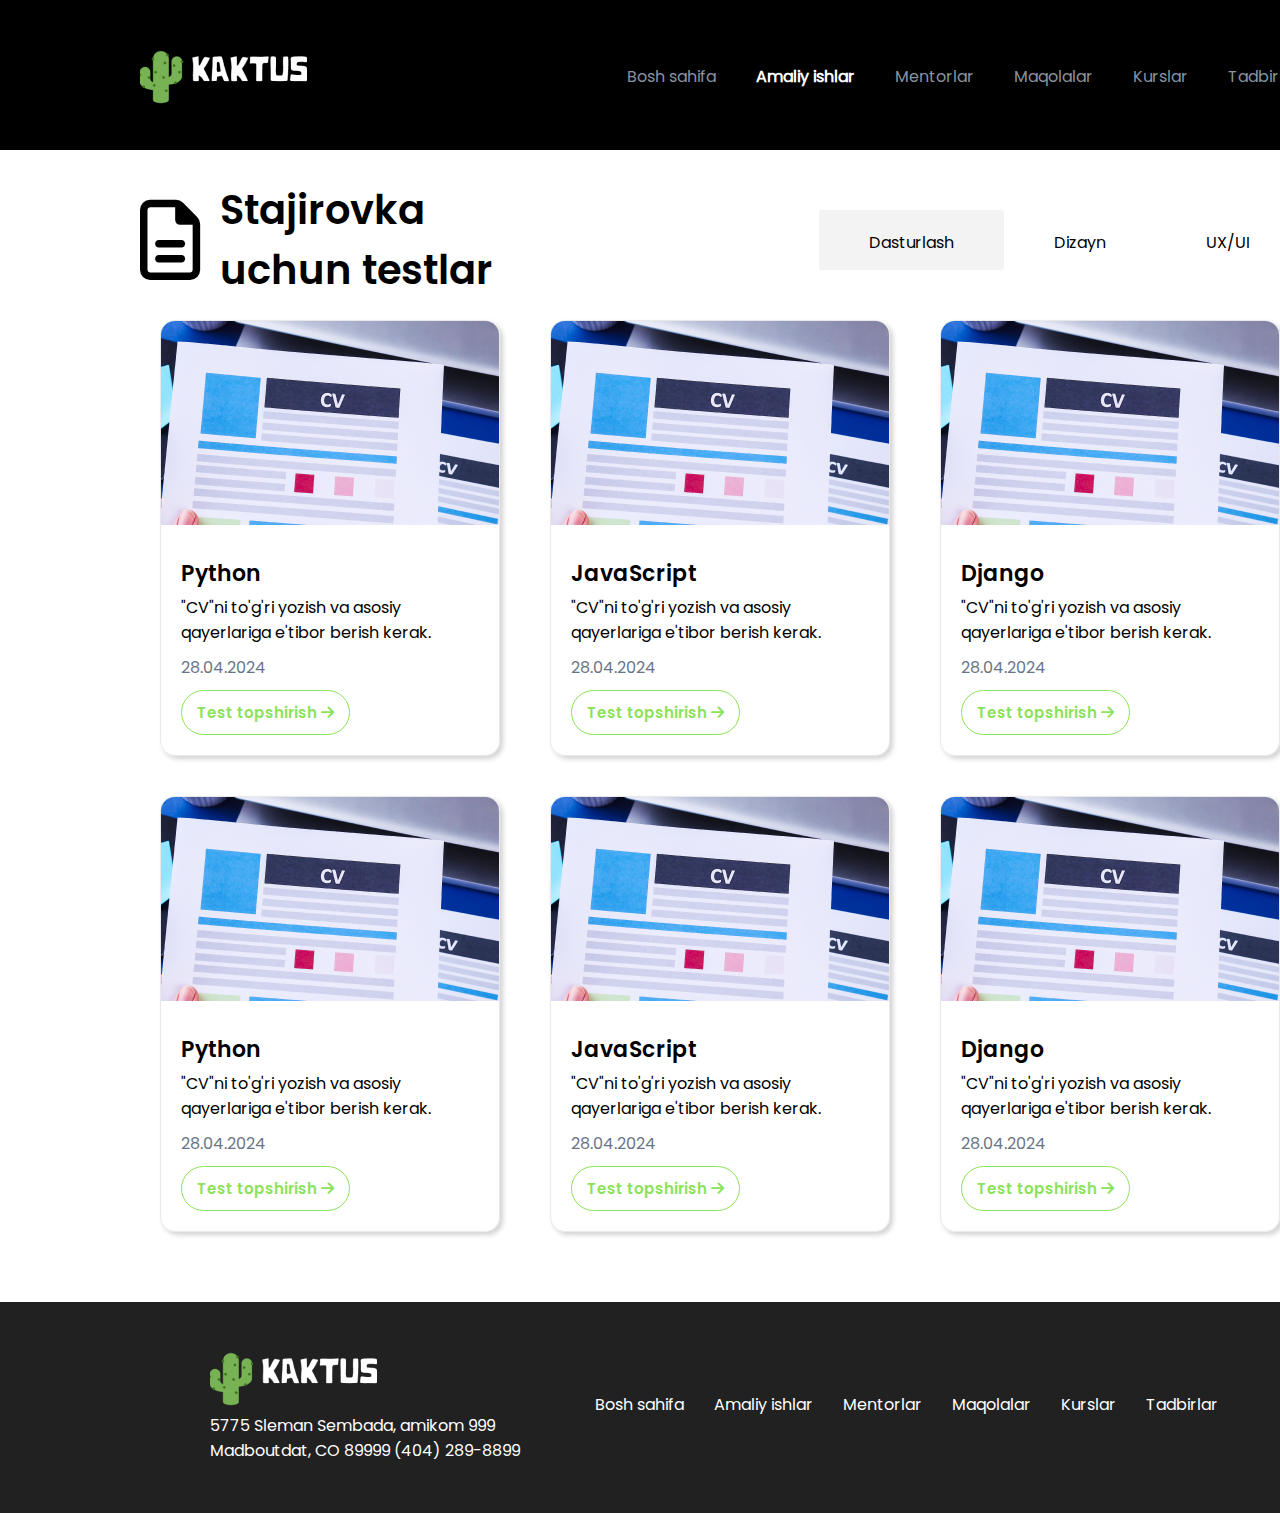
==== works.html @ b39ca409 "new page" ====
<!DOCTYPE html>
<html lang="en">
<head>
    <meta charset="UTF-8">
    <meta name="viewport" content="width=device-width, initial-scale=1.0">
    <title>KAKTUS</title>
    <link rel="stylesheet" href="css/style.css">
    <link rel="stylesheet" href="css/all.css">
    <link rel="shortcut icon" href="images/favicon.ico" type="image/x-icon">
    <link rel="icon" href="images/favicon.ico" type="image/x-icon">
</head>
<body>
    <div class="container">
        <!-- start page -->
        <div class="page">
            <div class="row">
                <header>
                    <div class="header__logo">
                        <a href="#">
                            <img src="images/kaktus_logo.png" alt="aaa">
                        </a>
                    </div>
                    <nav class="header__nav">
                        <ul>
                            <li><a href="#">Bosh sahifa</a></li>
                            <li><a href="#" class="active">Amaliy ishlar</a></li>
                            <li><a href="#">Mentorlar</a></li>
                            <li><a href="#">Maqolalar</a></li>
                            <li><a href="#">Kurslar</a></li>
                            <li><a href="#">Tadbirlar</a></li>
                        </ul>
                    </nav>
                </header>
            </div>
        </div>
        <!-- end page -->
        <!-- start maqolalar -->
        <div class="maqola_page">
            <div class="row">
                <div class="page__header">
                    <div class="page__title">
                        <i class="fa-regular fa-file-lines"></i> <span>Stajirovka uchun testlar</span>
                    </div>
                    <div class="page__filter">
                        <a href="#" class="page__filter-btn active">Dasturlash</a>
                        <a href="#" class="page__filter-btn">Dizayn</a>
                        <a href="#" class="page__filter-btn">UX/UI</a>
                    </div>
                </div>
                <div class="universal_cards">
                    <div class="universal_card">
                        <img src="images/cv.png" alt="" class="card-img-top">
                        <div class="card-body">
                            <h5 class="card-title">Python</h5>
                            <p class="card-text">"CV"ni to'g'ri yozish va asosiy qayerlariga e'tibor berish kerak.</p>
                            <p class="card-data">28.04.2024</p>
                            <a href="#" class="card-link">Test topshirish <i class="fa-solid fa-arrow-right"></i></a>
                        </div>
                    </div>
                    <div class="universal_card">
                        <img src="images/cv.png" alt="" class="card-img-top">
                        <div class="card-body">
                            <h5 class="card-title">JavaScript</h5>
                            <p class="card-text">"CV"ni to'g'ri yozish va asosiy qayerlariga e'tibor berish kerak.</p>
                            <p class="card-data">28.04.2024</p>
                            <a href="#" class="card-link">Test topshirish <i class="fa-solid fa-arrow-right"></i></a>
                        </div>
                    </div>
                    <div class="universal_card">
                        <img src="images/cv.png" alt="" class="card-img-top">
                        <div class="card-body">
                            <h5 class="card-title">Django</h5>
                            <p class="card-text">"CV"ni to'g'ri yozish va asosiy qayerlariga e'tibor berish kerak.</p>
                            <p class="card-data">28.04.2024</p>
                            <a href="#" class="card-link">Test topshirish <i class="fa-solid fa-arrow-right"></i></a>
                        </div>
                    </div>
                    <div class="universal_card">
                        <img src="images/cv.png" alt="" class="card-img-top">
                        <div class="card-body">
                            <h5 class="card-title">Python</h5>
                            <p class="card-text">"CV"ni to'g'ri yozish va asosiy qayerlariga e'tibor berish kerak.</p>
                            <p class="card-data">28.04.2024</p>
                            <a href="#" class="card-link">Test topshirish <i class="fa-solid fa-arrow-right"></i></a>
                        </div>
                    </div>
                    <div class="universal_card">
                        <img src="images/cv.png" alt="" class="card-img-top">
                        <div class="card-body">
                            <h5 class="card-title">JavaScript</h5>
                            <p class="card-text">"CV"ni to'g'ri yozish va asosiy qayerlariga e'tibor berish kerak.</p>
                            <p class="card-data">28.04.2024</p>
                            <a href="#" class="card-link">Test topshirish <i class="fa-solid fa-arrow-right"></i></a>
                        </div>
                    </div>
                    <div class="universal_card">
                        <img src="images/cv.png" alt="" class="card-img-top">
                        <div class="card-body">
                            <h5 class="card-title">Django</h5>
                            <p class="card-text">"CV"ni to'g'ri yozish va asosiy qayerlariga e'tibor berish kerak.</p>
                            <p class="card-data">28.04.2024</p>
                            <a href="#" class="card-link">Test topshirish <i class="fa-solid fa-arrow-right"></i></a>
                        </div>
                    </div>
                </div>
            </div>
        </div>
        <!-- end maqolalar -->
        <footer>
            <div class="row">
                <div class="footer__cols">
                    <div class="footer__col-info">
                        <a href="#">
                            <img src="images/kaktus_logo.png" alt="aaa">
                        </a>
                        <p>5775 Sleman Sembada, amikom 999 Madboutdat, CO 89999 (404) 289-8899</p>
                    </div>
                    <div class="footer__col-menu">
                        <ul>
                            <li><a href="#">Bosh sahifa</a></li>
                            <li><a href="#">Amaliy ishlar</a></li>
                            <li><a href="#">Mentorlar</a></li>
                            <li><a href="#">Maqolalar</a></li>
                            <li><a href="#">Kurslar</a></li>
                            <li><a href="#">Tadbirlar</a></li>
                        </ul>
                    </div>
                </div>
            </div>
        </footer>

    </div>
    <script src="js/app.js"></script>
</body>
</html>
---- css/style.css ----
@font-face{
    font-family: "Poppins";
    src: url("../fonts/Poppins/Poppins-Regular.ttf") format(truetype);
}
@font-face{
    font-family: "Poppins600";
    src: url("../fonts/Poppins/Poppins-SemiBold.ttf") format(truetype);
}
@font-face{
    font-family: "Poppins800";
    src: url("../fonts/Poppins/Poppins-Bold.ttf") format(truetype);
}

*{
    margin:0px;
    padding:0px;
    box-sizing: border-box;
    font-family: "Poppins";
    transition: all .3s;
}
a{
    text-decoration: none;
}
.container{
    width: 1440px;
    margin:0 auto;
}
.container .row{
    width: 1160px;
    margin:0 auto;
}
.hero{
    background-image: url("../images/hero_bg.png");
    position: relative;
}
header {
    padding-top:50px;
    display: flex;
    justify-content: space-between;
    align-content: center;
}
header .header__logo a{
    display: flex;
    align-content: center;
    color: #fff;
}
header .header__logo a span{
    line-height: 54px;
    margin-left: 5px;
    text-transform: uppercase;
    font-size: 35px;
    font-family: "Poppins";
}
header .header__nav{
    line-height: 54px;
}
header .header__nav ul{
    display: flex;
    list-style: none;
}
header .header__nav ul li a{
    font-family: "Poppins";
    color:#89939E;
    margin-left:40px;
}
header .header__nav ul li .active{
    color:#ffffff;
    font-weight: 600;
}
header .header__login a{
    display: block;
    line-height: 54px;
    color: #fff;
    border:1px solid #ffffff;
    border-radius: 7px;
    width: 100px;
    text-align: center;
    font-family: "Poppins";
}
.hero__title{
    font-family: 'Poppins600';
    font-size: 85px;
    line-height: 8rem;
    font-weight: 700;
    text-transform: uppercase;
    margin-top:80px;
    color:#fff;
}
.hero__title span{
    color:#8CE25A;
}
.hero__img{
    margin-top:50px;
    text-align: center;
}
.hero__img img{
    margin-bottom:5px;
    width: 1150px;
    border:5px solid #212121;
    border-radius: 10px;
    position: relative;
    z-index: 5;
}
.hero__img .hero__left__radius{
    width: 135px;
    height: 135px;
    background-color: #ffffff;
    border-top-right-radius: 45px;
    position: absolute;
    left:0px;
    bottom:0px;
}
.hero__img .hero__left__radius::after{
    content: "";
    width: 10px;
    height: 10px;
    position: absolute;
    right:-10px;
    bottom:-4.8px;
    background-color: #212121;
    border-left:5px solid #ffffff;
    border-bottom:5px solid #ffffff;
    border-bottom-left-radius: 20px;
}
.hero__img .hero__right__radius{
    width: 135px;
    height: 135px;
    background-color: #ffffff;
    border-top-left-radius: 45px;
    position: absolute;
    right:0px;
    bottom:0px;
}
.hero__img .hero__right__radius::before{
    content: "";
    width: 10px;
    height: 10px;
    position: absolute;
    left:-10px;
    bottom:-4.8px;
    background-color: #212121;
    border-right:5px solid #ffffff;
    border-bottom:5px solid #ffffff;
    border-bottom-right-radius: 20px;
}
.content__tittles{
    margin-top:50px;
    font-family: "Poppins800";
    font-size: 108px;
    color:black;
}
.works__cards{
    display: flex;
    flex-wrap: wrap;
    justify-content: space-between;
    align-content: space-between;
}
.works__cards .works__cards-card{
    width: 540px;
    border:1px solid #E4E4E4;
    border-radius: 20px;
    margin:20px;
}
.works__cards .works__cards-card:hover{
    background-color: #212121;
}
.works__cards .works__cards-card .works__card__row{
    margin:30px;
    display:flex;
    justify-content: space-between;
}
.works__cards .works__cards-card .works__card__row .works__card-icon{
    width: 20%;
}
.works__cards .works__cards-card .works__card__row .works__card-icon i{
    color:#E4E4E4;
    font-size: 90px;
}
.works__cards .works__cards-card:hover .works__card__row .works__card-icon i{
    color:#8CE25A;
}
.works__cards .works__cards-card .works__card__row .works__card-text{
    width: 73%;
}
.works__cards .works__cards-card .works__card__row .works__card-text .card__text-title{
    font-family: "Poppins600";
    font-size: 24px;
    color:black;
}
.works__cards .works__cards-card:hover .works__card__row .works__card-text .card__text-title{
    color:#fff;
}
.works__cards .works__cards-card .works__card__row .works__card-text .card__text-text{
    font-family: "Poppins";
    font-size: 18px;
    color:black;
}
.works__cards .works__cards-card:hover .works__card__row .works__card-text .card__text-text{
    color:#fff;
}
.mentors__card{
    padding:50px;
    background-color:black;
    border-radius:20px;
}
.mentors__card .mentors__card__row{
    margin:0px auto;
    display: flex;
    justify-content: space-between;
}
.mentors__card .mentors__card__row .mentors__card-left{
    width: 45%;
}
.mentors__card .mentors__card__row .mentors__card-left img{
    width: 95%;
}
.mentors__card .mentors__card__row .mentors__card-right{
    width: 50%;
}
.mentors__card .mentors__card__row .mentors__card-right .main-tittle{
    color:#fff;
    font-family: "Poppins600";
    font-size: 35px;
}
.mentors__card .mentors__card__row .mentors__card-right .sub-tittle{
    color:#fff;
    font-family: "Poppins";
    font-size: 18px;
}
.mentors__card .mentors__card__row .mentors__card-right .mentors__card-list{
    margin-top:30px;
}
.mentors__card .mentors__card__row .mentors__card-right .mentors__card-list ul{
    list-style: none;
}
.mentors__card .mentors__card__row .mentors__card-right .mentors__card-list ul li{
    width: 80%;
    font-size: 14.5px;
    line-height:2rem;
    margin-top:10px;
    color:#fff;
}
.mentors__card .mentors__card__row .mentors__card-right .mentors__card-list ul li::before{
    content:url("../images/list-img.png");
    vertical-align: middle;
    padding-top:10px;
    margin-right:10px;
}
.mentors__card .mentors__card__row .mentors__card-right .mentors__card-btn{
    margin-top:20px;
}
.mentors__card .mentors__card__row .mentors__card-right .mentors__card-btn a{
    padding:10px 15px;
    color: #fff;
    border:1px solid #fff;
    border-radius:30px;
    font-size: 15px;
    margin-top:20px;
}
.mentors__card .mentors__card__row .mentors__card-right .mentors__card-btn a:hover{
    padding:10px 15px;
    background-color: #8CE25A;
    border:1px solid #8CE25A;
}
.author{
    font-family: "Poppins";
    font-size: 15px;
    color:#969696;
    margin-top:20px;
}
.universal_cards{
    display: flex;
    flex-wrap: wrap;
    justify-content: space-between;
}
.universal_card{
    width: 340px;
    border:1px solid #E9E9E9;
    border-radius: 15px;
    margin:20px;
    overflow: hidden;
    box-shadow: 3px 3px 5px lightgray;
}
.universal_card .card-body{
    padding:20px;
}
.universal_card .card-body .card-title{
    font-family: "Poppins600";
    font-size: 22px;
    margin-top:5px;
}
.universal_card .card-body .card-text{
    margin-top:5px;
}
.universal_card .card-body .card-data{
    color:#697586;
    margin-top:10px;
}
.universal_card .card-body .card-link{
    font-family: "Poppins600";
    padding:10px 15px;
    color: #8CE25A;
    border:1px solid #8CE25A;
    border-radius:30px;
    font-size: 15px;
    margin-top:10px;
    display: inline-block;
}
.universal_card .card-body .card-link:hover{
    background-color: #8CE25A;
    color:#fff;
}
.universal_card .card-body .card-status{
    padding:5px 15px;
    border-radius:30px;
    font-size: 15px;
    display: inline-block;
    border:1px solid #969696;
}
.universal_card .card-body .active{
    background-color: #8CE25A;
}
.courses__cards{
    display: flex;
    flex-wrap: wrap;
    overflow: hidden;
}
.courses__card{
    width: 360px;
    box-shadow: 3px 3px 15px gray;
    margin:20px 10px;
    border-radius:10px;
}
.courses__card .card-img-top{
    width: 100%;
}
.courses__card .card__body{
    padding:10px 15px;
    display: flex;
    align-content: center;
}
.courses__card .card__body img{
    flex-grow: 1;
}
.courses__card .card__body p{
    margin-left:20px;
    flex-grow: 12;
    line-height: 40px;
}
.page{
    background-color: black;
    height: 150px;
}
.maqola_page .page__header{
    display: flex;
    flex-wrap: wrap;
    justify-content: space-between;
}
.page__header .page__title{
    display: flex;
    width: 400px;
}
.page__header .page__title i{
    margin-top:50px;
    font-size: 80px;
}
.page__header .page__title span{
    font-family: "Poppins600";
    font-size: 40px;
    margin-left:20px;
    margin-top:30px;
}
.page__header .page__filter{
    margin-top:60px;
    height: 60px;
    display: flex;
}
.page__header .page__filter-btn{
    padding:20px 50px;
    display: block;
    color:black;
}
.page__header .page__filter-btn.active{
    background-color: #F3F3F3;
    border-radius: 3px;
}
footer{
    margin-top:50px;
    background-color: #212121;
}
.footer__cols{
    padding:50px;
    display: flex;
}
.footer__col-info{
    width: 350px;
    margin:0px 20px;
}
.footer__col-info p{
    color:white;
}
.footer__col-menu ul{
    list-style: none;
    display: flex;
}
.footer__col-menu ul li{
}
.footer__col-menu ul li a{
    display: block;
    margin:40px 15px;
    color:white;
}
.footer__col-menu ul li a:hover{
    color:gray;
}
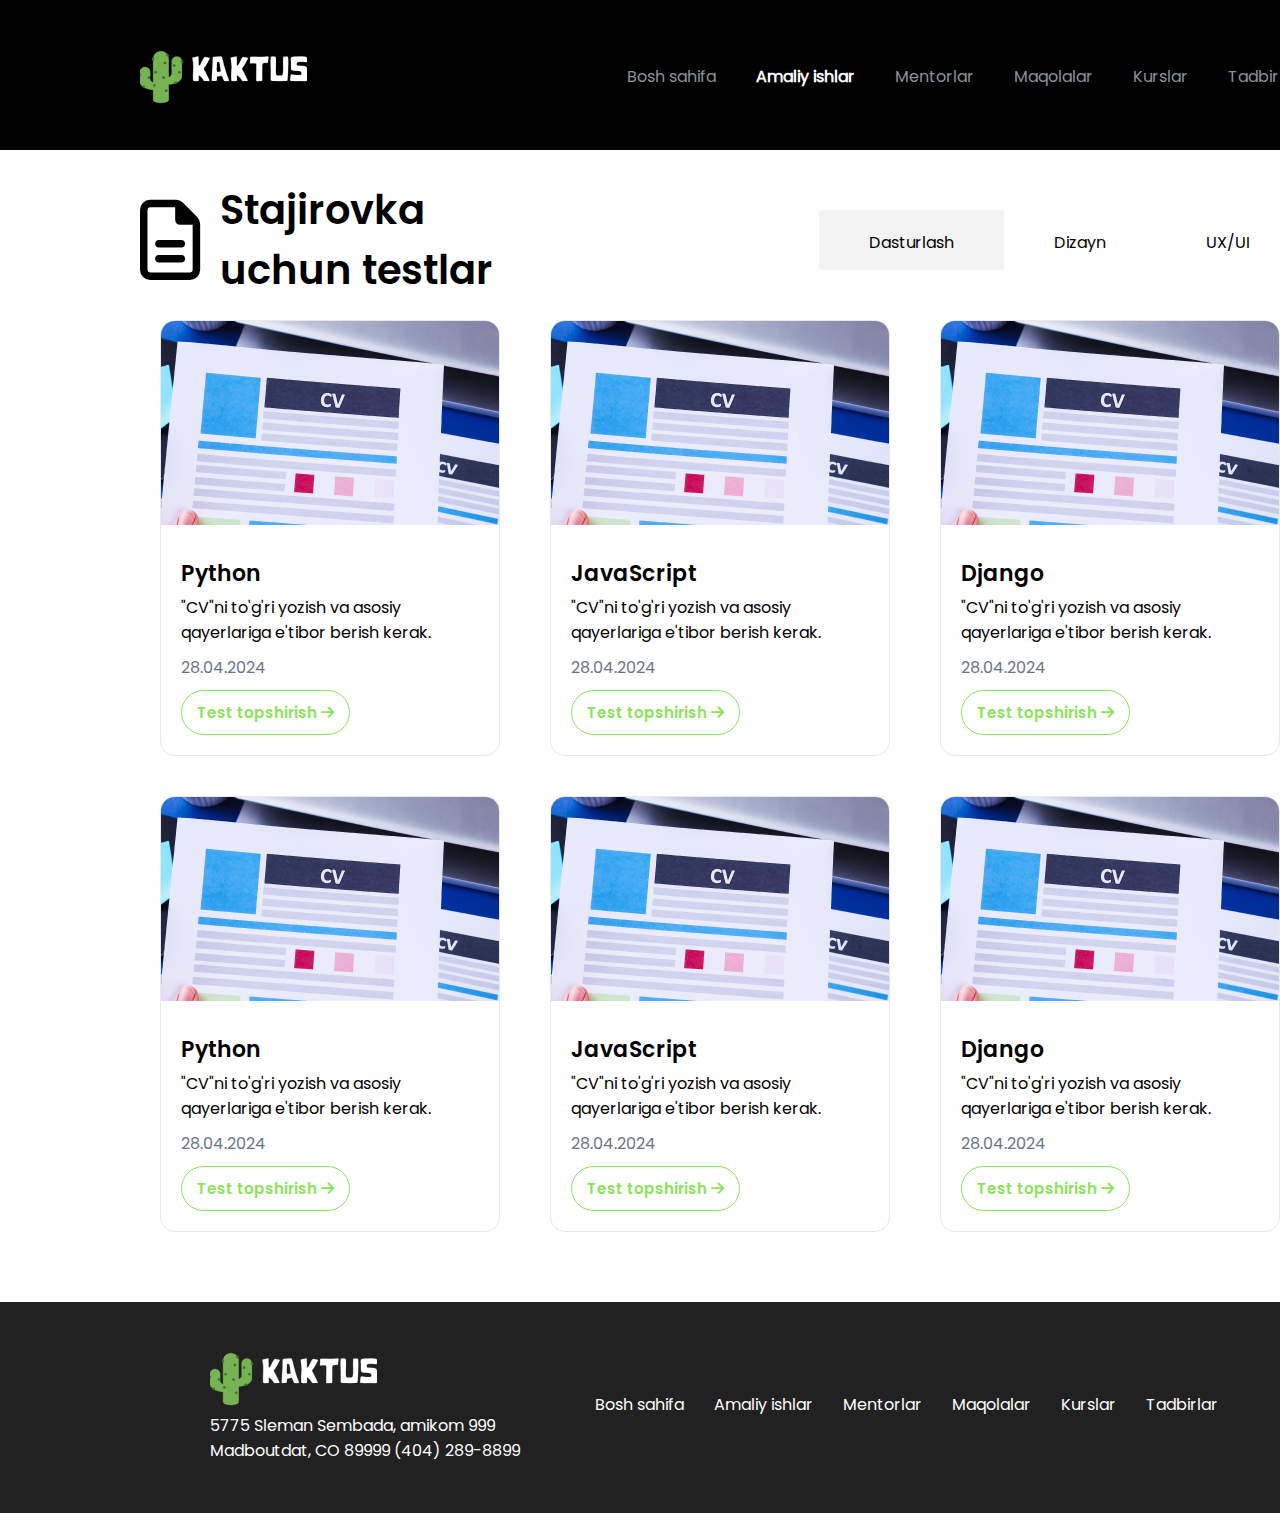
==== commit 0e7cec00: "Mentors page" ====
--- a/works.html
+++ b/works.html
@@ -16,15 +16,15 @@
             <div class="row">
                 <header>
                     <div class="header__logo">
-                        <a href="#">
+                        <a href="index.html">
                             <img src="images/kaktus_logo.png" alt="aaa">
                         </a>
                     </div>
                     <nav class="header__nav">
                         <ul>
-                            <li><a href="#">Bosh sahifa</a></li>
-                            <li><a href="#" class="active">Amaliy ishlar</a></li>
-                            <li><a href="#">Mentorlar</a></li>
+                            <li><a href="index.html">Bosh sahifa</a></li>
+                            <li><a href="works.html" class="active">Amaliy ishlar</a></li>
+                            <li><a href="mentors.html">Mentorlar</a></li>
                             <li><a href="#">Maqolalar</a></li>
                             <li><a href="#">Kurslar</a></li>
                             <li><a href="#">Tadbirlar</a></li>
@@ -106,20 +106,21 @@
             </div>
         </div>
         <!-- end maqolalar -->
+        <!-- start footer -->
         <footer>
             <div class="row">
                 <div class="footer__cols">
                     <div class="footer__col-info">
-                        <a href="#">
+                        <a href="index.html">
                             <img src="images/kaktus_logo.png" alt="aaa">
                         </a>
                         <p>5775 Sleman Sembada, amikom 999 Madboutdat, CO 89999 (404) 289-8899</p>
                     </div>
                     <div class="footer__col-menu">
                         <ul>
-                            <li><a href="#">Bosh sahifa</a></li>
-                            <li><a href="#">Amaliy ishlar</a></li>
-                            <li><a href="#">Mentorlar</a></li>
+                            <li><a href="index.html">Bosh sahifa</a></li>
+                            <li><a href="works.html">Amaliy ishlar</a></li>
+                            <li><a href="mentors.html">Mentorlar</a></li>
                             <li><a href="#">Maqolalar</a></li>
                             <li><a href="#">Kurslar</a></li>
                             <li><a href="#">Tadbirlar</a></li>
@@ -128,6 +129,7 @@
                 </div>
             </div>
         </footer>
+        <!-- end footer -->
 
     </div>
     <script src="js/app.js"></script>
--- a/css/style.css
+++ b/css/style.css
@@ -279,7 +279,6 @@
     border-radius: 15px;
     margin:20px;
     overflow: hidden;
-    box-shadow: 3px 3px 5px lightgray;
 }
 .universal_card .card-body{
     padding:20px;
@@ -327,9 +326,9 @@
 }
 .courses__card{
     width: 360px;
-    box-shadow: 3px 3px 15px gray;
     margin:20px 10px;
     border-radius:10px;
+    border:1px solid #E9E9E9;
 }
 .courses__card .card-img-top{
     width: 100%;
@@ -403,8 +402,6 @@
     list-style: none;
     display: flex;
 }
-.footer__col-menu ul li{
-}
 .footer__col-menu ul li a{
     display: block;
     margin:40px 15px;
@@ -412,4 +409,79 @@
 }
 .footer__col-menu ul li a:hover{
     color:gray;
-}+}
+.mentors__hero{
+    background-color: black;
+    height: 150px;
+}
+.mentor_page .page__header{
+    display: flex;
+    flex-wrap: wrap;
+    justify-content: space-between;
+}
+.mentor_page .page__header .page__title span{
+    margin-top:50px;
+}
+.mentors__infocard{
+    height: 100vh;
+    margin-top:50px;
+    display: flex;
+    justify-content: space-evenly;
+    align-content: space-evenly;
+    flex-wrap: wrap;
+}
+.mentors__infocard .infocard{
+    border:1px solid #E9E9E9;
+    border-radius: 10px;
+    width: 280px;
+    overflow:hidden;
+}
+.mentors__infocard .infocard .card-img-top{
+    width: 100%;
+    padding: 5px;
+    border-radius: 15px;
+}
+.infocard .card-body{
+    padding: 0px 12px 5px 12px;
+}
+.infocard .card-body .card-title{
+    font-family: "Poppins800";
+    font-size: 14px;
+}
+.infocard .card-body .card-flag{
+    margin-left:5px;
+    width: 25px;
+}
+.infocard .card-body .card-text span{
+    color: #65676C;
+    font-size: 14px;
+}
+.infocard .card-body .card-referal a{
+    color: #00C2FF;
+    font-size: 14px;
+}
+.infocard .card__footer{
+    display: flex;
+    justify-content: space-between;
+    padding: 10px 15px;
+    background-color: #77B255;
+}
+.infocard .card__footer .card__footer-left{
+    font-size: 12px;
+    color: #AFEF8A;
+    width: 40%;
+}
+.infocard .card__footer .card__footer-left span{
+    font-family: "Poppins600";
+    color: #fff;
+}
+.infocard .card__footer .card__footer-right{
+    text-align: right;
+    font-size: 12px;
+    color: #AFEF8A;
+    width: 50%;
+}
+.infocard .card__footer .card__footer-right span{
+    font-family: "Poppins600";
+    color: #fff;
+}
